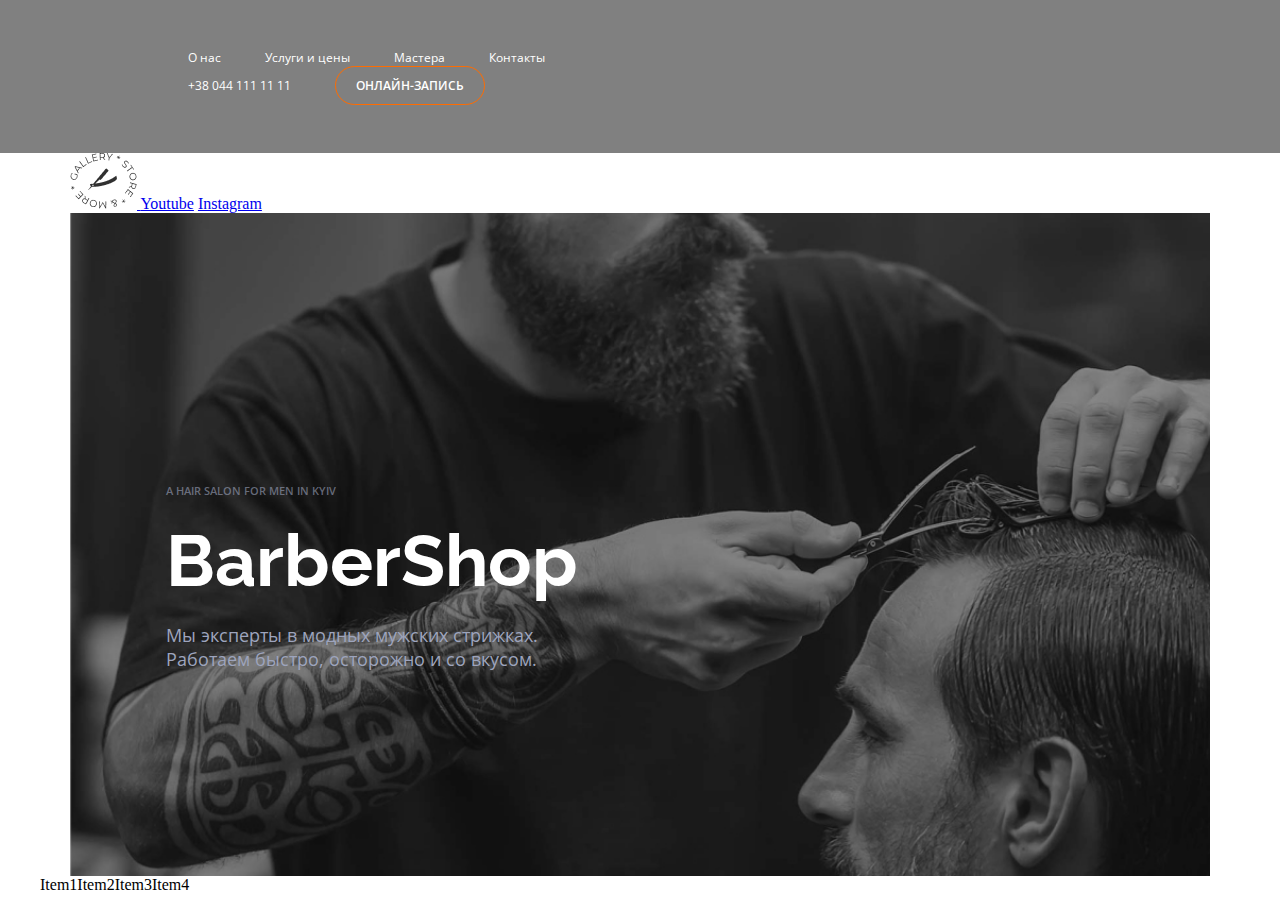
==== main.html @ 9d2f7d2e "finish lesson 3" ====
<!DOCTYPE html>
<html lang="en">

<head>
    <meta charset="UTF-8">
    <meta http-equiv="X-UA-Compatible" content="IE=edge">
    <meta name="viewport" content="width=device-width, initial-scale=1.0">
    <title>Barber Shop</title>
    <link rel="preconnect" href="https://fonts.googleapis.com">
    <link rel="preconnect" href="https://fonts.gstatic.com" crossorigin>
    <link href="https://fonts.googleapis.com/css2?family=Open+Sans:wght@400;600&family=Raleway:wght@700&display=swap"
        rel="stylesheet">
    <link rel="stylesheet" href="./styles/main.css">
</head>

<body>
    <header class="header">
        <nav class="navigation">
            <a href="#hero" class="navigation-link">О нас</a>
            <a href="#prices" class="navigation-link">Услуги и цены</a>
            <a href="#masters" class="navigation-link">Мастера</a>
            <a href="#contact-us" class="navigation-link">Контакты</a>
        </nav>
        <div class="contacts">
            <a href="tel:+380441111111" class="phone">+38 044 111 11 11</a>
            <button class="reserv">онлайн-запись</button>
        </div>
    </header>
    <main>
        <section class="hero" id="hero">
            <div class="container">
                <div class="social">
                    <a href="#hero" class="logo">
                        <img src="./images/Logo.png" alt="logo" class="logo-img">
                    </a>
                    <a href="Youtube" class="youtube">Youtube</a>
                    <a href="Instagram" class="instagram">Instagram</a>
                </div>
                <div class="hero-container">
                    <p class="intro">A hair salon for men in Kyiv</p>
                    <h1 class="title">BarberShop</h1>
                    <p class="hero-description">Мы эксперты в модных мужских стрижках.
                        Работаем быстро, осторожно и со вкусом.</p>
                </div>
            </div>
        </section>
        <section class="description"></section>
        <section class="prices" id="prices"></section>
        <section class="info"></section>
        <section class="masters" id="masters"></section>
        <section class="gallery"></section>
        <section class="contact-us" id="contact-us"></section>
    </main>
    <footer class="footer">
       <ul class="list">
           <li>Item1</li>
           <li>Item2</li>
           <li>Item3</li>
           <li>Item4</li>
       </ul>
    </footer>
</body>

</html>
---- styles/main.css ----
* {
  margin: 0;
  padding: 0;
}

.header {
  padding: 48px 62px 48px 188px;
  background-color: grey;
}

.navigation-link,
.phone {
  margin-right: 40px;
  color: #fff;
  text-decoration: none;
  font-family: "Open Sans", sans-serif;
  font-size: 12px;
}

.navigation-link:hover {
  color: #ff6c00;
}

.reserv {
  border: 1px solid #ff6c00;
  border-radius: 25px;
  background-color: transparent;
  padding: 10px 20px;
  font-family: "Open Sans", sans-serif;
  font-size: 12px;
  text-transform: uppercase;
  color: #fff;
  font-weight: 600;
}

.container {
  width: 1140px;
  margin: 0 auto;
}

.social {
  margin-right: 30px;
}

.hero-container {
  background-image: url("../images/slider1.jpeg");
  padding: 270px 0 205px 96px;
  background-repeat: no-repeat;
  background-size: cover;
}

.intro {
  font-family: "Open Sans";
  font-weight: 600;
  font-size: 11px;
  text-transform: uppercase;
  color: rgba(157, 164, 189, 0.6);
  margin-bottom: 20px;
}

.title {
  font-family: "Raleway", sans-serif;
  font-weight: 700;
  font-size: 72px;
  color: #ffffff;
  margin-bottom: 20px;
}

.hero-description {
  font-family: "Open Sans", sans-serif;
  font-weight: 400;
  font-size: 18px;
  color: #9da4bd;
  width: 400px;
}

.list {
  padding-left: 40px;
  list-style: none;

  display: flex;
}

/* 2000 
2000 - 1140 = 860
860 / 2
430

430 - 1140 - 430 */
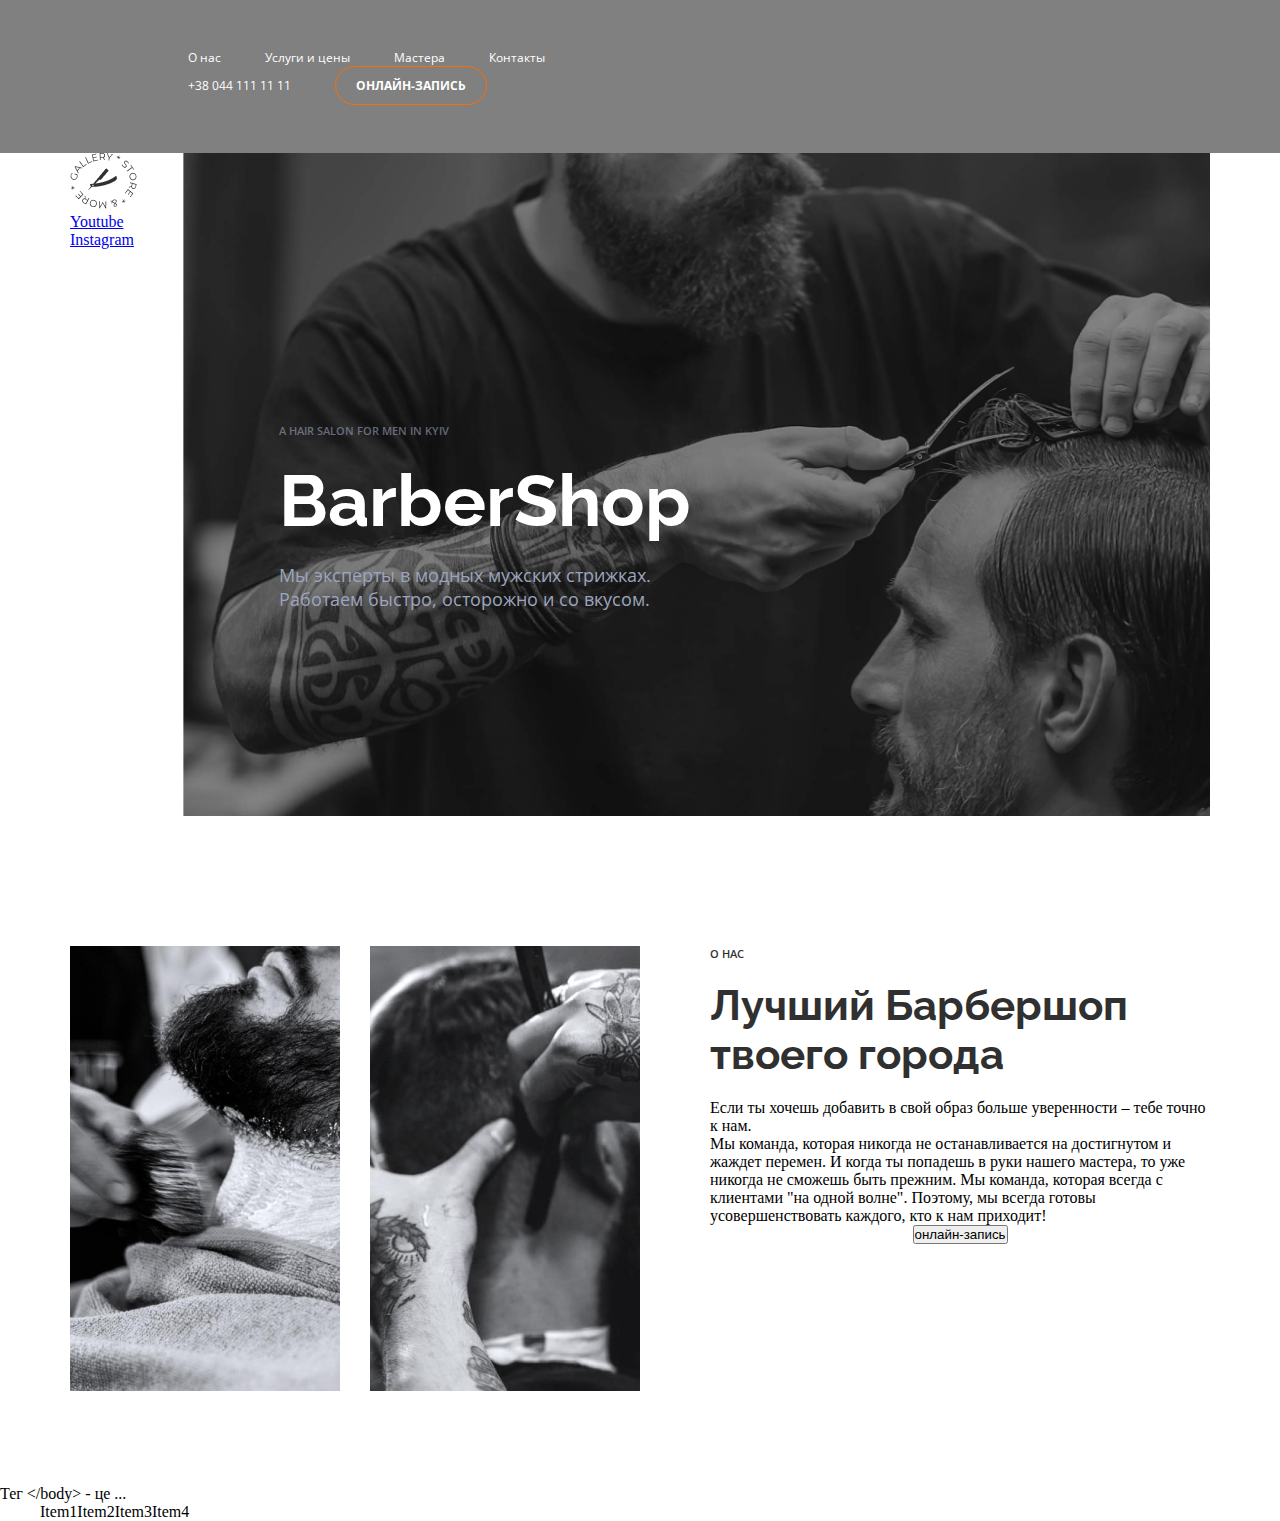
==== commit a8c56408: "finish 04" ====
--- a/main.html
+++ b/main.html
@@ -11,12 +11,14 @@
     <link href="https://fonts.googleapis.com/css2?family=Open+Sans:wght@400;600&family=Raleway:wght@700&display=swap"
         rel="stylesheet">
     <link rel="stylesheet" href="./styles/main.css">
+    <link rel="icon" type="image/x-icon" href="/images/favicon.ico">
+
 </head>
 
 <body>
     <header class="header">
         <nav class="navigation">
-            <a href="#hero" class="navigation-link">О нас</a>
+            <a href="./index.html" class="navigation-link">О нас</a>
             <a href="#prices" class="navigation-link">Услуги и цены</a>
             <a href="#masters" class="navigation-link">Мастера</a>
             <a href="#contact-us" class="navigation-link">Контакты</a>
@@ -44,21 +46,51 @@
                 </div>
             </div>
         </section>
-        <section class="description"></section>
+        <section class="description">
+            <div class="container">
+                <div class="img-container">
+                    <img src="./images/firstImg.jpeg" alt="bread" class="description-img">
+                    <img src="./images/secondImg.jpeg" alt="haircut">
+                </div>
+                <div class="content">
+                    <h3 class="sub-title">О НАС</h3>
+                    <h2 class="section-title">Лучший Барбершоп
+                        твоего города</h2>
+                    <p class="text">Если ты хочешь добавить в свой образ больше уверенности – тебе точно к нам.</p>
+                    <p class="text">Мы команда, которая никогда не останавливается на достигнутом
+                        и жаждет перемен. И когда ты попадешь в руки нашего мастера,
+                        то уже никогда не сможешь быть прежним. Мы команда, которая всегда с клиентами "на одной волне".
+                        Поэтому, мы всегда
+                        готовы усовершенствовать каждого, кто к нам приходит!</p>
+                    <div class="actions">
+                        <button class="action">онлайн-запись</button>
+                    </div>
+
+
+                </div>
+            </div>
+        </section>
         <section class="prices" id="prices"></section>
         <section class="info"></section>
         <section class="masters" id="masters"></section>
         <section class="gallery"></section>
-        <section class="contact-us" id="contact-us"></section>
+        <section class="contact-us" id="contact-us">
+            <p>Тег
+                &#60;/body&#62; - це ...
+            </p>
+        </section>
     </main>
     <footer class="footer">
-       <ul class="list">
-           <li>Item1</li>
-           <li>Item2</li>
-           <li>Item3</li>
-           <li>Item4</li>
-       </ul>
+        <ul class="list">
+            <li>Item1</li>
+            <li>Item2</li>
+            <li>Item3</li>
+            <li>Item4</li>
+        </ul>
     </footer>
+
+    <!-- <a href="./index.html" lang="en"><span>Web</span><span> Studio</span></a>
+    <a href="./index.html" class="link" lang="en"><span>Web</span>Studio</a> -->
 </body>
 
 </html>--- a/styles/main.css
+++ b/styles/main.css
@@ -1,3 +1,8 @@
+:root {
+  --gap: 20px;
+  --font: "Open Sans", sans-serif;
+}
+
 * {
   margin: 0;
   padding: 0;
@@ -13,7 +18,7 @@
   margin-right: 40px;
   color: #fff;
   text-decoration: none;
-  font-family: "Open Sans", sans-serif;
+  font-family: var(--font);
   font-size: 12px;
 }
 
@@ -22,24 +27,29 @@
 }
 
 .reserv {
-  border: 1px solid #ff6c00;
+  border: 1px solid #ff6c01;
   border-radius: 25px;
   background-color: transparent;
   padding: 10px 20px;
-  font-family: "Open Sans", sans-serif;
+  font-family: var(--font);
   font-size: 12px;
   text-transform: uppercase;
   color: #fff;
-  font-weight: 600;
+  font-weight: 700;
+  font-weight: bold;
 }
 
 .container {
   width: 1140px;
   margin: 0 auto;
+  display: flex;
+  justify-content: space-between;
 }
 
 .social {
-  margin-right: 30px;
+  width: 130px;
+  /* font-family: Verdana, Geneva, Tahoma, sans-serif; */
+  /* font-family: Arial, sans-serif; */
 }
 
 .hero-container {
@@ -47,10 +57,11 @@
   padding: 270px 0 205px 96px;
   background-repeat: no-repeat;
   background-size: cover;
+  width: 1072px;
 }
 
 .intro {
-  font-family: "Open Sans";
+  font-family: var(--font);
   font-weight: 600;
   font-size: 11px;
   text-transform: uppercase;
@@ -63,11 +74,11 @@
   font-weight: 700;
   font-size: 72px;
   color: #ffffff;
-  margin-bottom: 20px;
+  margin-bottom: var(--gap);
 }
 
 .hero-description {
-  font-family: "Open Sans", sans-serif;
+  font-family: var(--font);
   font-weight: 400;
   font-size: 18px;
   color: #9da4bd;
@@ -81,9 +92,67 @@
   display: flex;
 }
 
+.description {
+  padding: 130px 0 90px;
+}
+
+.description-img {
+  margin-right: 26px;
+}
+
+.section-title {
+  font-family: "Raleway", sans-serif;
+  font-weight: 700;
+  font-size: 42px;
+  line-height: 49px;
+  color: #303030;
+  margin-bottom: var(--gap);
+}
+
+.img-container {
+  width: 570px;
+  /* margin-right: 64px; */
+}
+
+.content {
+  width: 500px;
+}
+
+.sub-title {
+  margin-bottom: var(--gap);
+  font-family: var(--font);
+  font-weight: 600;
+  font-size: 11px;
+  line-height: 15px;
+  text-transform: uppercase;
+  color: #303030;
+}
+
+.actions {
+  text-align: center;
+}
+
+/* p::first-letter {
+}
+
+p:first-child {
+}
+
+p:nth-child(2) {
+} */
+
+/* img:nth-child(3),
+img:nth-child(6),
+img:nth-child(9) {
+  margin-right: 0;
+} */
+
 /* 2000 
 2000 - 1140 = 860
 860 / 2
 430
 
 430 - 1140 - 430 */
+
+/* margin
+padding */
